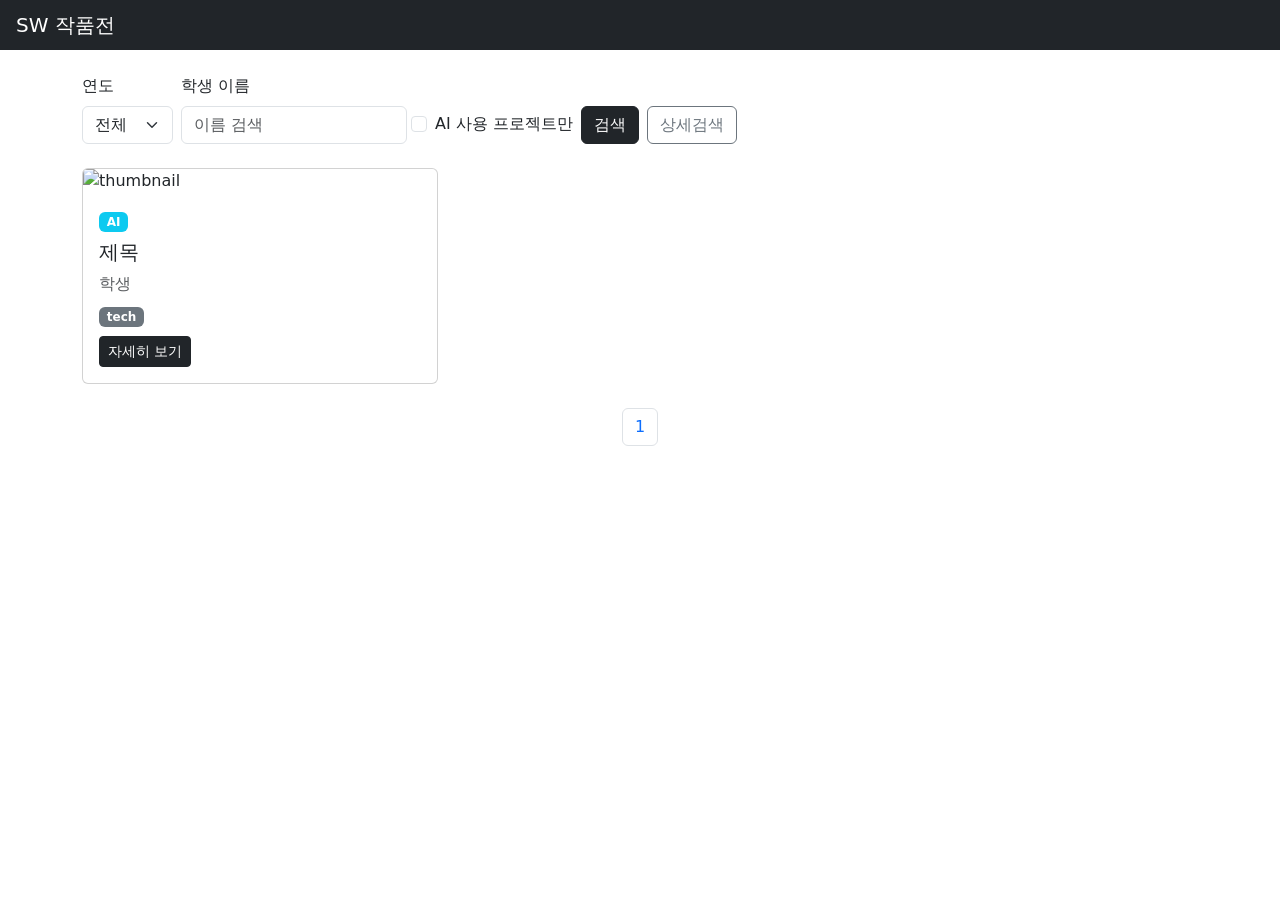
==== src/main/resources/templates/index.html @ dbc44f6c "Initial commit" ====
<!DOCTYPE html>
<html xmlns:th="http://www.thymeleaf.org">
<head>
    <meta charset="UTF-8">
    <title>SW 작품전</title>
    <link href="https://cdn.jsdelivr.net/npm/bootstrap@5.3.3/dist/css/bootstrap.min.css" rel="stylesheet">
    <script src="https://cdn.jsdelivr.net/npm/bootstrap@5.3.3/dist/js/bootstrap.bundle.min.js"></script>
</head>
<body>

<nav class="navbar navbar-dark bg-dark px-3 mb-4">
    <span class="navbar-brand mb-0 h1">SW 작품전</span>
</nav>

<div class="container">

    <form method="get" class="mb-4">
        <div class="row g-2 align-items-end mb-2">
            <div class="col-auto">
                <label class="form-label">연도</label>
                <select name="year" class="form-select">
                    <option value="">전체</option>
                    <option value="2026" th:selected="${selectedYear} == 2026">2026</option>
                    <option value="2025" th:selected="${selectedYear} == 2025">2025</option>
                </select>
            </div>
            <div class="col-auto">
                <label class="form-label">학생 이름</label>
                <input type="text" name="studentName" class="form-control" th:value="${selectedStudentName}" placeholder="이름 검색">
            </div>
            <div class="col-auto form-check mb-2">
                <input type="checkbox" name="usesAi" value="true" class="form-check-input" th:checked="${selectedUsesAi}">
                <label class="form-check-label">AI 사용 프로젝트만</label>
            </div>
            <div class="col-auto">
                <button type="submit" class="btn btn-dark">검색</button>
            </div>
            <div class="col-auto">
                <button type="button" class="btn btn-outline-secondary" data-bs-toggle="collapse" data-bs-target="#advancedSearch">
                    상세검색
                </button>
            </div>
        </div>

        <div class="collapse" id="advancedSearch">
            <div class="card card-body">
                <div class="row mb-2" th:each="entry : ${technologiesByCategory}">
                    <div class="col-2 fw-bold" th:text="${entry.key}">카테고리</div>
                    <div class="col-10">
                        <div class="form-check form-check-inline" th:each="opt : ${entry.value}">
                            <input class="form-check-input" type="checkbox" name="technologyIds"
                                   th:value="${opt.id}" th:id="'tech-' + ${opt.id}"
                                   th:checked="${selectedTechnologyIds != null and #lists.contains(selectedTechnologyIds, opt.id)}">
                            <label class="form-check-label" th:for="'tech-' + ${opt.id}" th:text="${opt.name}"></label>
                        </div>
                    </div>
                </div>
            </div>
        </div>
    </form>

    <div class="row g-4">
        <div class="col-md-4" th:each="project : ${projectPage.content}">
            <div class="card h-100">
                <img th:src="${project.thumbnailUrl}" class="card-img-top" alt="thumbnail">
                <div class="card-body">
                    <span th:if="${project.usesAi}" class="badge bg-info mb-2">AI</span>
                    <h5 class="card-title" th:text="${project.title}">제목</h5>
                    <p class="text-muted mb-2" th:text="${#strings.listJoin(project.studentNames, ', ')}">학생</p>
                    <div class="mb-2">
                        <span th:each="tech : ${project.technologyNames}" class="badge bg-secondary me-1" th:text="${tech}">tech</span>
                    </div>
                    <a th:href="@{'/project/' + ${project.id}}" class="btn btn-dark btn-sm">자세히 보기</a>
                </div>
            </div>
        </div>
    </div>

    <nav th:if="${projectPage.totalPages > 1}" class="mt-4">
        <ul class="pagination justify-content-center">
            <li class="page-item" th:each="i : ${#numbers.sequence(0, projectPage.totalPages - 1)}"
                th:classappend="${i == projectPage.number} ? 'active'">
                <a class="page-link"
                   th:href="@{/(page=${i}, year=${selectedYear}, studentName=${selectedStudentName}, usesAi=${selectedUsesAi}, technologyIds=${selectedTechnologyIds})}"
                   th:text="${i + 1}">1</a>
            </li>
        </ul>
    </nav>
</div>

</body>
</html>
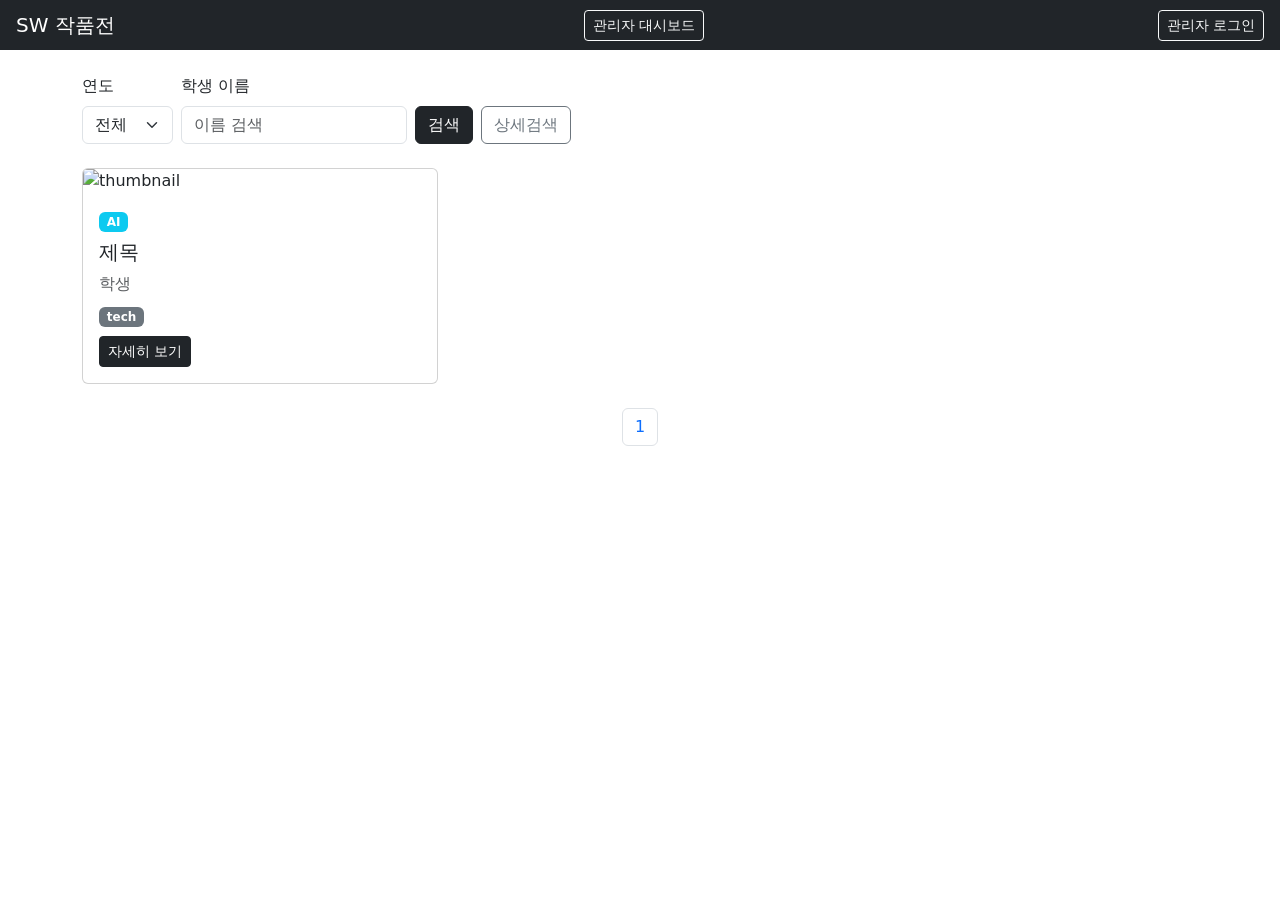
==== commit cfa63b8a: "finished backend" ====
--- a/src/main/resources/templates/index.html
+++ b/src/main/resources/templates/index.html
@@ -1,5 +1,7 @@
 <!DOCTYPE html>
-<html xmlns:th="http://www.thymeleaf.org">
+<html xmlns:th="http://www.thymeleaf.org"
+      xmlns:sec="http://www.thymeleaf.org/extras/spring-security"
+      lang="ko">
 <head>
     <meta charset="UTF-8">
     <title>SW 작품전</title>
@@ -8,9 +10,12 @@
 </head>
 <body>
 
-<nav class="navbar navbar-dark bg-dark px-3 mb-4">
+<nav class="navbar navbar-dark bg-dark px-3 mb-4 d-flex justify-content-between">
     <span class="navbar-brand mb-0 h1">SW 작품전</span>
+    <a sec:authorize="isAuthenticated()" th:href="@{/admin/dashboard}" class="btn btn-outline-light btn-sm">관리자 대시보드</a>
+    <a sec:authorize="isAnonymous()" th:href="@{/admin/login}" class="btn btn-outline-light btn-sm">관리자 로그인</a>
 </nav>
+
 
 <div class="container">
 
@@ -28,10 +33,10 @@
                 <label class="form-label">학생 이름</label>
                 <input type="text" name="studentName" class="form-control" th:value="${selectedStudentName}" placeholder="이름 검색">
             </div>
-            <div class="col-auto form-check mb-2">
-                <input type="checkbox" name="usesAi" value="true" class="form-check-input" th:checked="${selectedUsesAi}">
-                <label class="form-check-label">AI 사용 프로젝트만</label>
-            </div>
+<!--            <div class="col-auto form-check mb-2">-->
+<!--                <input type="checkbox" name="usesAi" value="true" class="form-check-input" th:checked="${selectedUsesAi}">-->
+<!--                <label class="form-check-label">AI 사용 프로젝트만</label>-->
+<!--            </div>-->
             <div class="col-auto">
                 <button type="submit" class="btn btn-dark">검색</button>
             </div>
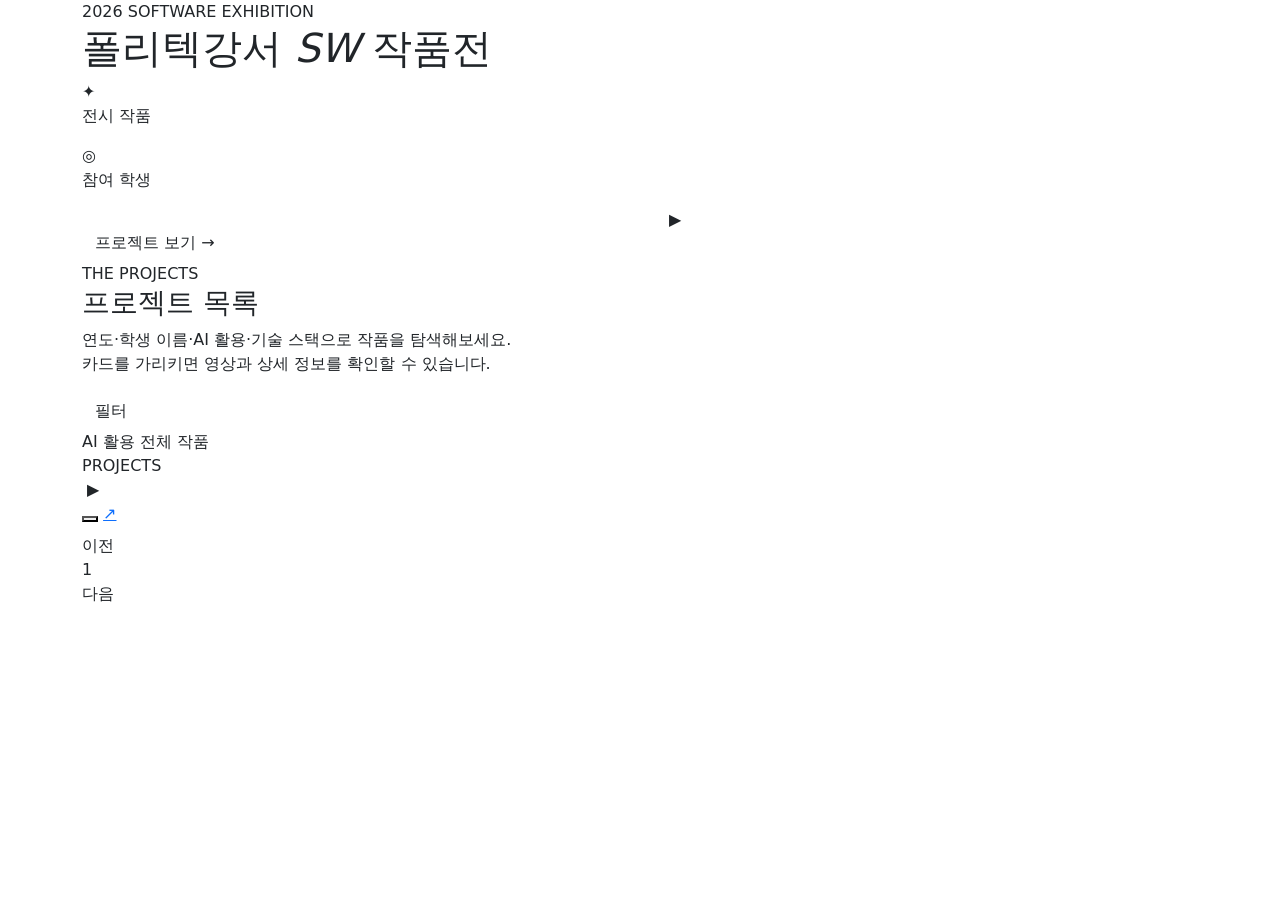
==== commit a17a1ecb: "test" ====
--- a/src/main/resources/templates/index.html
+++ b/src/main/resources/templates/index.html
@@ -1,97 +1,283 @@
-<!DOCTYPE html>
-<html xmlns:th="http://www.thymeleaf.org"
+<!doctype html>
+<html lang="ko"
+      xmlns:th="http://www.thymeleaf.org"
       xmlns:sec="http://www.thymeleaf.org/extras/spring-security"
-      lang="ko">
-<head>
+      data-render-mode="static"
+      th:attr="data-render-mode='server'">
+  <head>
     <meta charset="UTF-8">
-    <title>SW 작품전</title>
+    <meta name="viewport" content="width=device-width, initial-scale=1.0">
+    <title>SW 작품전 2026 — 폴리텍강서</title>
+    <meta name="description" content="학생들의 아이디어가 실제 서비스가 되는 순간. 2026 SW 작품전의 웹·AI 프로젝트를 만나보세요.">
+    <meta property="og:title" content="SW 작품전 2026 — 폴리텍강서">
+    <meta property="og:description" content="아이디어에서 임팩트까지, 새로운 가능성을 만나보세요.">
+    <meta property="og:image" content="/images/og.png">
+    <meta name="twitter:card" content="summary_large_image">
     <link href="https://cdn.jsdelivr.net/npm/bootstrap@5.3.3/dist/css/bootstrap.min.css" rel="stylesheet">
-    <script src="https://cdn.jsdelivr.net/npm/bootstrap@5.3.3/dist/js/bootstrap.bundle.min.js"></script>
-</head>
-<body>
-
-<nav class="navbar navbar-dark bg-dark px-3 mb-4 d-flex justify-content-between">
-    <span class="navbar-brand mb-0 h1">SW 작품전</span>
-    <a sec:authorize="isAuthenticated()" th:href="@{/admin/dashboard}" class="btn btn-outline-light btn-sm">관리자 대시보드</a>
-    <a sec:authorize="isAnonymous()" th:href="@{/admin/login}" class="btn btn-outline-light btn-sm">관리자 로그인</a>
-</nav>
-
-
-<div class="container">
-
-    <form method="get" class="mb-4">
-        <div class="row g-2 align-items-end mb-2">
-            <div class="col-auto">
-                <label class="form-label">연도</label>
-                <select name="year" class="form-select">
-                    <option value="">전체</option>
-                    <option value="2026" th:selected="${selectedYear} == 2026">2026</option>
-                    <option value="2025" th:selected="${selectedYear} == 2025">2025</option>
-                </select>
-            </div>
-            <div class="col-auto">
-                <label class="form-label">학생 이름</label>
-                <input type="text" name="studentName" class="form-control" th:value="${selectedStudentName}" placeholder="이름 검색">
-            </div>
-<!--            <div class="col-auto form-check mb-2">-->
-<!--                <input type="checkbox" name="usesAi" value="true" class="form-check-input" th:checked="${selectedUsesAi}">-->
-<!--                <label class="form-check-label">AI 사용 프로젝트만</label>-->
-<!--            </div>-->
-            <div class="col-auto">
-                <button type="submit" class="btn btn-dark">검색</button>
-            </div>
-            <div class="col-auto">
-                <button type="button" class="btn btn-outline-secondary" data-bs-toggle="collapse" data-bs-target="#advancedSearch">
-                    상세검색
-                </button>
-            </div>
-        </div>
-
-        <div class="collapse" id="advancedSearch">
-            <div class="card card-body">
-                <div class="row mb-2" th:each="entry : ${technologiesByCategory}">
-                    <div class="col-2 fw-bold" th:text="${entry.key}">카테고리</div>
-                    <div class="col-10">
-                        <div class="form-check form-check-inline" th:each="opt : ${entry.value}">
-                            <input class="form-check-input" type="checkbox" name="technologyIds"
-                                   th:value="${opt.id}" th:id="'tech-' + ${opt.id}"
-                                   th:checked="${selectedTechnologyIds != null and #lists.contains(selectedTechnologyIds, opt.id)}">
-                            <label class="form-check-label" th:for="'tech-' + ${opt.id}" th:text="${opt.name}"></label>
-                        </div>
-                    </div>
-                </div>
-            </div>
-        </div>
-    </form>
-
-    <div class="row g-4">
-        <div class="col-md-4" th:each="project : ${projectPage.content}">
-            <div class="card h-100">
-                <img th:src="${project.thumbnailUrl}" class="card-img-top" alt="thumbnail">
-                <div class="card-body">
-                    <span th:if="${project.usesAi}" class="badge bg-info mb-2">AI</span>
-                    <h5 class="card-title" th:text="${project.title}">제목</h5>
-                    <p class="text-muted mb-2" th:text="${#strings.listJoin(project.studentNames, ', ')}">학생</p>
-                    <div class="mb-2">
-                        <span th:each="tech : ${project.technologyNames}" class="badge bg-secondary me-1" th:text="${tech}">tech</span>
-                    </div>
-                    <a th:href="@{'/project/' + ${project.id}}" class="btn btn-dark btn-sm">자세히 보기</a>
-                </div>
-            </div>
-        </div>
-    </div>
-
-    <nav th:if="${projectPage.totalPages > 1}" class="mt-4">
-        <ul class="pagination justify-content-center">
-            <li class="page-item" th:each="i : ${#numbers.sequence(0, projectPage.totalPages - 1)}"
-                th:classappend="${i == projectPage.number} ? 'active'">
-                <a class="page-link"
-                   th:href="@{/(page=${i}, year=${selectedYear}, studentName=${selectedStudentName}, usesAi=${selectedUsesAi}, technologyIds=${selectedTechnologyIds})}"
-                   th:text="${i + 1}">1</a>
-            </li>
-        </ul>
-    </nav>
-</div>
-
-</body>
-</html>+    <link rel="stylesheet" href="/css/common.css">
+    <link rel="stylesheet" href="/css/list.css">
+    <script src="https://cdn.jsdelivr.net/npm/bootstrap@5.3.3/dist/js/bootstrap.bundle.min.js" defer></script>
+    <script src="/js/common.js" defer></script>
+    <script src="/js/list.js" defer></script>
+  </head>
+  <body data-page="list" id="top">
+    <div data-site-header
+         data-admin-authenticated="false"
+         th:attr="data-admin-authenticated=${#authorization.expression('isAuthenticated()')}"></div>
+
+    <main>
+      <section class="exhibition-overview" aria-labelledby="exhibitionOverviewTitle">
+        <div class="container exhibition-overview-inner">
+          <div class="overview-title">
+            <span class="section-kicker">2026 SOFTWARE EXHIBITION</span>
+            <h1 id="exhibitionOverviewTitle">폴리텍강서 <em>SW</em> 작품전</h1>
+          </div>
+          <div class="overview-stats" aria-label="작품전 현황">
+            <article>
+              <span class="stat-icon" aria-hidden="true">✦</span>
+              <strong data-exhibition-project-count th:text="${#numbers.formatInteger(#lists.size(registeredProjects), 2)}"></strong>
+              <p>전시 작품</p>
+            </article>
+            <article>
+              <span class="stat-icon" aria-hidden="true">◎</span>
+              <strong data-exhibition-participant-count th:text="${#numbers.formatInteger(#lists.size(registeredStudents), 2)}"></strong>
+              <p>참여 학생</p>
+            </article>
+          </div>
+        </div>
+      </section>
+
+      <section class="hero" id="home" aria-label="작품전 주요 소식">
+        <div class="hero-glow hero-glow-one"></div>
+        <div class="hero-glow hero-glow-two"></div>
+
+        <div id="exhibitionCarousel" class="carousel slide">
+          <div class="carousel-indicators" aria-label="프로젝트 슬라이드 선택">
+            <button type="button"
+                    class="active"
+                    data-bs-target="#exhibitionCarousel"
+                    data-bs-slide-to="0"
+                    aria-current="true"
+                    aria-label="첫 번째 프로젝트"
+                    th:each="project, status : ${registeredProjects}"
+                    th:class="${status.first} ? 'active' : ''"
+                    th:attr="data-bs-slide-to=${status.index},aria-current=${status.first} ? 'true' : null,aria-label=${project.title + ' 프로젝트'}"></button>
+          </div>
+
+          <div class="carousel-inner" aria-live="polite">
+            <article class="carousel-item active"
+                     data-project-slide
+                     th:each="project, status : ${registeredProjects}"
+                     th:class="${status.first} ? 'carousel-item active' : 'carousel-item'">
+              <div class="container">
+                <div class="row g-5 hero-grid">
+                  <div class="hero-copy col-12 col-md-6">
+                    <span class="eyebrow"><i></i><span th:text="${project.usesAi} ? 'PROJECT · AI' : 'PROJECT · WEB'"></span></span>
+                    <p class="slide-number" th:text="${'PROJECT ' + project.id + ' · ' + project.year}"></p>
+                    <h2 th:text="${project.title}"></h2>
+                    <p th:text="${#strings.listJoin(project.studentNames, ', ') + ' 학생 작품'}"></p>
+                    <p class="featured-team" th:text="${#strings.listJoin(project.technologyNames, ' · ')}"></p>
+                    <div class="hero-buttons">
+                      <a class="btn button button-primary" th:href="@{'/project/' + ${project.id}}">프로젝트 보기 <span aria-hidden="true">→</span></a>
+                      <!-- <a class="btn button button-secondary" href="#portfolio">전체 작품</a> -->
+                    </div>
+                  </div>
+                  <div class="featured-slide-art col-12 col-md-6">
+                    <div class="floating-chip chip-one" th:text="${project.usesAi} ? 'AI · 웹' : '웹'"></div>
+                    <div class="floating-chip chip-two" th:text="${project.year}"></div>
+                    <div class="artwork video-thumbnail-artwork">
+                      <img th:src="${project.thumbnailUrl}"
+                           th:alt="${project.title + ' 소개 영상 썸네일'}">
+                      <span class="thumbnail-play" aria-hidden="true">▶</span>
+                    </div>
+                  </div>
+                </div>
+              </div>
+            </article>
+          </div>
+
+          <button class="carousel-control carousel-control-prev" type="button" data-carousel-control data-bs-target="#exhibitionCarousel" data-bs-slide="prev" aria-label="이전 프로젝트">
+            <span class="carousel-arrow" aria-hidden="true">←</span>
+          </button>
+          <button class="carousel-control carousel-control-next" type="button" data-carousel-control data-bs-target="#exhibitionCarousel" data-bs-slide="next" aria-label="다음 프로젝트">
+            <span class="carousel-arrow" aria-hidden="true">→</span>
+          </button>
+        </div>
+      </section>
+
+      <section class="portfolio-section" id="portfolio">
+        <div class="container">
+          <div class="section-heading reveal">
+            <span class="section-kicker">THE PROJECTS</span>
+            <div>
+              <h3>프로젝트 목록</h3>
+              <p>연도·학생 이름·AI 활용·기술 스택으로 작품을 탐색해보세요.<br>카드를 가리키면 영상과 상세 정보를 확인할 수 있습니다.</p>
+            </div>
+          </div>
+
+          <div class="filter-panel reveal">
+            <div class="filter-controls">
+              <button class="btn filter-trigger" type="button" data-bs-toggle="modal" data-bs-target="#projectFilterModal">
+                <span class="filter-search-icon" aria-hidden="true"></span>
+                <span>필터</span>
+              </button>
+              <div class="filter-divider" aria-hidden="true"></div>
+              <div class="active-filter-pills" data-active-filters aria-label="현재 적용된 필터" aria-live="polite">
+                <span class="active-filter-pill" data-server-only th:if="${selectedYear != null}" th:text="${selectedYear}"></span>
+                <span class="active-filter-pill" data-server-only th:if="${selectedStudentName != null and !selectedStudentName.isBlank()}" th:text="${'학생: ' + selectedStudentName}"></span>
+                <span class="active-filter-pill" data-server-only th:if="${selectedUsesAi != null and selectedUsesAi}">AI 활용</span>
+                <th:block th:each="entry : ${technologiesByCategory}" data-server-only>
+                  <span class="active-filter-pill"
+                        th:each="technology : ${entry.value}"
+                        th:if="${selectedTechnologyIds != null and #lists.contains(selectedTechnologyIds, technology.id)}"
+                        th:text="${technology.name}"></span>
+                </th:block>
+                <span class="active-filter-pill"
+                      data-server-only
+                      th:if="${selectedYear == null and (selectedStudentName == null or selectedStudentName.isBlank()) and (selectedUsesAi == null or !selectedUsesAi) and (selectedTechnologyIds == null or selectedTechnologyIds.isEmpty())}">전체 작품</span>
+              </div>
+            </div>
+            <span class="result-count"><strong data-result-count th:text="${projectPage.totalElements}"></strong> PROJECTS</span>
+          </div>
+
+          <div class="row g-4 projects-grid" data-project-grid aria-live="polite">
+            <div class="col-12 col-md-6 col-lg-4 project-column"
+                 data-project-column
+                 th:each="project : ${projectPage.content}"
+                 th:attr="data-project-year=${project.year},data-project-ai=${project.usesAi},data-project-students=${#strings.listJoin(project.studentNames, '|')},data-project-technologies=${#strings.listJoin(project.technologyNames, '|')}">
+              <article class="project-card reveal h-100">
+                <div class="image-wrapper">
+                  <div class="artwork video-thumbnail-artwork">
+                    <img th:src="${project.thumbnailUrl}"
+                         th:alt="${project.title + ' 소개 영상 썸네일'}"
+                         loading="lazy">
+                    <span class="thumbnail-play" aria-hidden="true">▶</span>
+                  </div>
+                  <span class="category-badge" th:text="${project.usesAi} ? 'AI · 웹' : '웹'"></span>
+                  <div class="hover-overlay">
+                    <button class="action-btn"
+                            type="button"
+                            data-video-preview
+                            th:attr="data-video-url=${project.youtubeUrl},data-video-title=${project.title},data-video-team=${#strings.listJoin(project.studentNames, ', ')},data-detail-href=@{'/project/' + ${project.id}}"
+                            th:aria-label="${project.title + ' 소개 영상 보기'}"
+                            aria-label="프로젝트 소개 영상 보기">
+                      <span class="action-icon action-icon-search" aria-hidden="true"></span>
+                    </button>
+                    <a class="action-btn" th:href="@{'/project/' + ${project.id}}" th:aria-label="${project.title + ' 상세 페이지로 이동'}" aria-label="프로젝트 상세 페이지로 이동">
+                      <span class="action-icon" aria-hidden="true">↗</span>
+                    </a>
+                  </div>
+                </div>
+                <div class="project-info">
+                  <h3><a th:href="@{'/project/' + ${project.id}}" th:text="${project.title}"></a></h3>
+                  <span class="project-team" th:text="${#strings.listJoin(project.studentNames, ', ')}"></span>
+                  <!-- <p>참여 학생과 주요 기술을 바탕으로 완성된 SW 작품입니다.</p> -->
+                  <div class="project-meta">
+                    <div class="tech-tags" aria-label="주요 기술">
+                      <span th:each="technology, status : ${project.technologyNames}" th:if="${status.index < 3}" th:text="${technology}"></span>
+                    </div>
+                    <span class="project-year" th:text="${project.year}"></span>
+                  </div>
+                </div>
+              </article>
+            </div>
+
+          </div>
+
+          <div class="empty-state" data-empty-state th:hidden="${!projectPage.empty}" hidden role="status">
+            <strong>조건에 맞는 작품이 없습니다.</strong>
+            <p>다른 연도, 학생 이름 또는 기술을 선택해 주세요.</p>
+          </div>
+
+          <nav class="project-pagination"
+               aria-label="프로젝트 페이지"
+               data-server-only
+               th:if="${projectPage.totalPages > 1}">
+            <a class="page-link"
+               th:if="${projectPage.hasPrevious()}"
+               th:href="@{/(page=${projectPage.number - 1},year=${selectedYear},studentName=${selectedStudentName},usesAi=${selectedUsesAi},technologyIds=${selectedTechnologyIds})}">이전</a>
+            <a class="page-link"
+               th:each="pageIndex : ${#numbers.sequence(0, projectPage.totalPages - 1)}"
+               th:classappend="${pageIndex == projectPage.number} ? 'active' : ''"
+               th:href="@{/(page=${pageIndex},year=${selectedYear},studentName=${selectedStudentName},usesAi=${selectedUsesAi},technologyIds=${selectedTechnologyIds})}"
+               th:text="${pageIndex + 1}">1</a>
+            <a class="page-link"
+               th:if="${projectPage.hasNext()}"
+               th:href="@{/(page=${projectPage.number + 1},year=${selectedYear},studentName=${selectedStudentName},usesAi=${selectedUsesAi},technologyIds=${selectedTechnologyIds})}">다음</a>
+          </nav>
+        </div>
+      </section>
+
+      <div class="modal fade project-filter-modal" id="projectFilterModal" tabindex="-1" aria-labelledby="projectFilterModalTitle" aria-hidden="true">
+        <div class="modal-dialog modal-dialog-centered modal-dialog-scrollable">
+          <form class="modal-content" id="projectFilterForm" action="/" method="get" th:action="@{/}">
+            <div class="modal-header">
+              <div>
+                <span class="section-kicker">PROJECT FILTER</span>
+                <h2 class="modal-title" id="projectFilterModalTitle">작품 필터</h2>
+              </div>
+              <button type="button" class="btn-close" data-bs-dismiss="modal" aria-label="필터 닫기"></button>
+            </div>
+            <div class="modal-body">
+              <div class="filter-fieldset">
+                <label for="projectYearFilter">연도</label>
+                <input id="projectYearFilter"
+                       class="form-control filter-number-input"
+                       name="year"
+                       type="number"
+                       min="2000"
+                       max="2100"
+                       placeholder="전체 연도"
+                       th:value="${selectedYear}">
+              </div>
+              <div class="filter-fieldset">
+                <label for="studentNameFilter">학생 이름</label>
+                <div class="developer-search">
+                  <span class="filter-search-icon" aria-hidden="true"></span>
+                  <input id="studentNameFilter"
+                         type="search"
+                         class="form-control"
+                         name="studentName"
+                         placeholder="등록된 학생 이름을 입력하세요"
+                         autocomplete="off"
+                         th:value="${selectedStudentName}">
+                </div>
+              </div>
+              <fieldset class="filter-fieldset">
+                <legend>AI 활용 여부</legend>
+                <label class="technology-filter-tag">
+                  <input type="checkbox" name="usesAi" value="true" th:checked="${selectedUsesAi}">
+                  <span>AI 사용 프로젝트만</span>
+                </label>
+              </fieldset>
+              <fieldset class="filter-fieldset">
+                <legend>상세검색 · 기술</legend>
+                <p class="filter-help">선택한 기술 중 하나 이상을 사용하는 프로젝트가 검색됩니다.</p>
+                <div class="technology-filter-groups">
+                  <div class="technology-filter-group" data-server-only th:each="entry : ${technologiesByCategory}">
+                    <strong data-category-label th:attr="data-category=${entry.key}" th:text="${entry.key}">FRAMEWORK</strong>
+                    <div class="technology-filter-options">
+                      <label class="technology-filter-tag" th:each="technology : ${entry.value}">
+                        <input type="checkbox"
+                               name="technologyIds"
+                               th:value="${technology.id}"
+                               th:checked="${selectedTechnologyIds != null and #lists.contains(selectedTechnologyIds, technology.id)}">
+                        <span th:text="${technology.name}"></span>
+                      </label>
+                    </div>
+                  </div>
+                </div>
+              </fieldset>
+            </div>
+            <div class="modal-footer">
+              <a class="btn filter-reset" href="/#portfolio">선택 해제</a>
+              <button type="submit" class="btn button button-primary filter-apply">완료</button>
+            </div>
+          </form>
+        </div>
+      </div>
+    </main>
+
+    <div data-site-footer></div>
+  </body>
+</html>
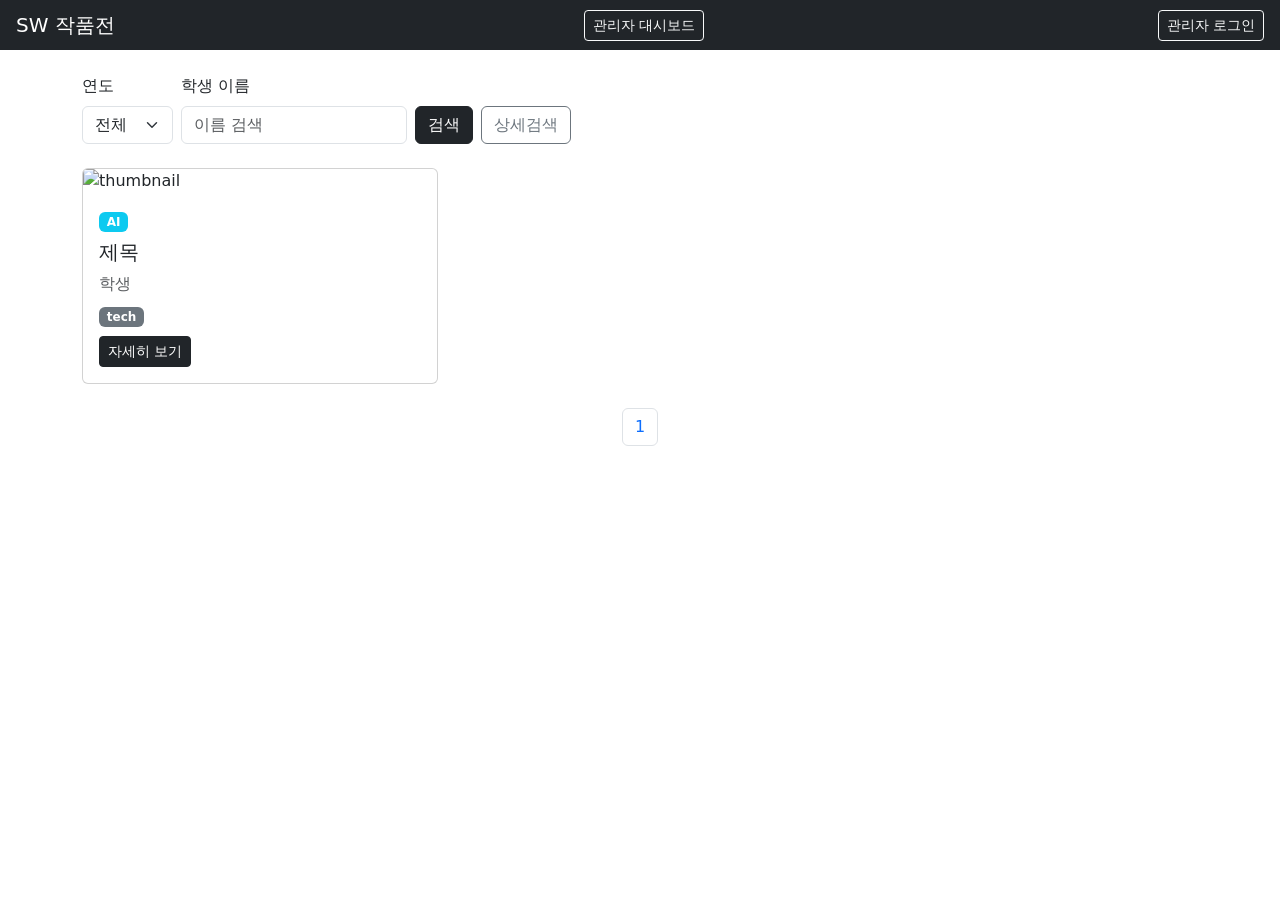
==== commit 0a59d093: "Revert "test" This reverts commit a17a1ecb279b0cc64adaa19338a4b5334cd03689." ====
--- a/src/main/resources/templates/index.html
+++ b/src/main/resources/templates/index.html
@@ -1,283 +1,97 @@
-<!doctype html>
-<html lang="ko"
-      xmlns:th="http://www.thymeleaf.org"
+<!DOCTYPE html>
+<html xmlns:th="http://www.thymeleaf.org"
       xmlns:sec="http://www.thymeleaf.org/extras/spring-security"
-      data-render-mode="static"
-      th:attr="data-render-mode='server'">
-  <head>
+      lang="ko">
+<head>
     <meta charset="UTF-8">
-    <meta name="viewport" content="width=device-width, initial-scale=1.0">
-    <title>SW 작품전 2026 — 폴리텍강서</title>
-    <meta name="description" content="학생들의 아이디어가 실제 서비스가 되는 순간. 2026 SW 작품전의 웹·AI 프로젝트를 만나보세요.">
-    <meta property="og:title" content="SW 작품전 2026 — 폴리텍강서">
-    <meta property="og:description" content="아이디어에서 임팩트까지, 새로운 가능성을 만나보세요.">
-    <meta property="og:image" content="/images/og.png">
-    <meta name="twitter:card" content="summary_large_image">
+    <title>SW 작품전</title>
     <link href="https://cdn.jsdelivr.net/npm/bootstrap@5.3.3/dist/css/bootstrap.min.css" rel="stylesheet">
-    <link rel="stylesheet" href="/css/common.css">
-    <link rel="stylesheet" href="/css/list.css">
-    <script src="https://cdn.jsdelivr.net/npm/bootstrap@5.3.3/dist/js/bootstrap.bundle.min.js" defer></script>
-    <script src="/js/common.js" defer></script>
-    <script src="/js/list.js" defer></script>
-  </head>
-  <body data-page="list" id="top">
-    <div data-site-header
-         data-admin-authenticated="false"
-         th:attr="data-admin-authenticated=${#authorization.expression('isAuthenticated()')}"></div>
+    <script src="https://cdn.jsdelivr.net/npm/bootstrap@5.3.3/dist/js/bootstrap.bundle.min.js"></script>
+</head>
+<body>
 
-    <main>
-      <section class="exhibition-overview" aria-labelledby="exhibitionOverviewTitle">
-        <div class="container exhibition-overview-inner">
-          <div class="overview-title">
-            <span class="section-kicker">2026 SOFTWARE EXHIBITION</span>
-            <h1 id="exhibitionOverviewTitle">폴리텍강서 <em>SW</em> 작품전</h1>
-          </div>
-          <div class="overview-stats" aria-label="작품전 현황">
-            <article>
-              <span class="stat-icon" aria-hidden="true">✦</span>
-              <strong data-exhibition-project-count th:text="${#numbers.formatInteger(#lists.size(registeredProjects), 2)}"></strong>
-              <p>전시 작품</p>
-            </article>
-            <article>
-              <span class="stat-icon" aria-hidden="true">◎</span>
-              <strong data-exhibition-participant-count th:text="${#numbers.formatInteger(#lists.size(registeredStudents), 2)}"></strong>
-              <p>참여 학생</p>
-            </article>
-          </div>
+<nav class="navbar navbar-dark bg-dark px-3 mb-4 d-flex justify-content-between">
+    <span class="navbar-brand mb-0 h1">SW 작품전</span>
+    <a sec:authorize="isAuthenticated()" th:href="@{/admin/dashboard}" class="btn btn-outline-light btn-sm">관리자 대시보드</a>
+    <a sec:authorize="isAnonymous()" th:href="@{/admin/login}" class="btn btn-outline-light btn-sm">관리자 로그인</a>
+</nav>
+
+
+<div class="container">
+
+    <form method="get" class="mb-4">
+        <div class="row g-2 align-items-end mb-2">
+            <div class="col-auto">
+                <label class="form-label">연도</label>
+                <select name="year" class="form-select">
+                    <option value="">전체</option>
+                    <option value="2026" th:selected="${selectedYear} == 2026">2026</option>
+                    <option value="2025" th:selected="${selectedYear} == 2025">2025</option>
+                </select>
+            </div>
+            <div class="col-auto">
+                <label class="form-label">학생 이름</label>
+                <input type="text" name="studentName" class="form-control" th:value="${selectedStudentName}" placeholder="이름 검색">
+            </div>
+<!--            <div class="col-auto form-check mb-2">-->
+<!--                <input type="checkbox" name="usesAi" value="true" class="form-check-input" th:checked="${selectedUsesAi}">-->
+<!--                <label class="form-check-label">AI 사용 프로젝트만</label>-->
+<!--            </div>-->
+            <div class="col-auto">
+                <button type="submit" class="btn btn-dark">검색</button>
+            </div>
+            <div class="col-auto">
+                <button type="button" class="btn btn-outline-secondary" data-bs-toggle="collapse" data-bs-target="#advancedSearch">
+                    상세검색
+                </button>
+            </div>
         </div>
-      </section>
 
-      <section class="hero" id="home" aria-label="작품전 주요 소식">
-        <div class="hero-glow hero-glow-one"></div>
-        <div class="hero-glow hero-glow-two"></div>
+        <div class="collapse" id="advancedSearch">
+            <div class="card card-body">
+                <div class="row mb-2" th:each="entry : ${technologiesByCategory}">
+                    <div class="col-2 fw-bold" th:text="${entry.key}">카테고리</div>
+                    <div class="col-10">
+                        <div class="form-check form-check-inline" th:each="opt : ${entry.value}">
+                            <input class="form-check-input" type="checkbox" name="technologyIds"
+                                   th:value="${opt.id}" th:id="'tech-' + ${opt.id}"
+                                   th:checked="${selectedTechnologyIds != null and #lists.contains(selectedTechnologyIds, opt.id)}">
+                            <label class="form-check-label" th:for="'tech-' + ${opt.id}" th:text="${opt.name}"></label>
+                        </div>
+                    </div>
+                </div>
+            </div>
+        </div>
+    </form>
 
-        <div id="exhibitionCarousel" class="carousel slide">
-          <div class="carousel-indicators" aria-label="프로젝트 슬라이드 선택">
-            <button type="button"
-                    class="active"
-                    data-bs-target="#exhibitionCarousel"
-                    data-bs-slide-to="0"
-                    aria-current="true"
-                    aria-label="첫 번째 프로젝트"
-                    th:each="project, status : ${registeredProjects}"
-                    th:class="${status.first} ? 'active' : ''"
-                    th:attr="data-bs-slide-to=${status.index},aria-current=${status.first} ? 'true' : null,aria-label=${project.title + ' 프로젝트'}"></button>
-          </div>
+    <div class="row g-4">
+        <div class="col-md-4" th:each="project : ${projectPage.content}">
+            <div class="card h-100">
+                <img th:src="${project.thumbnailUrl}" class="card-img-top" alt="thumbnail">
+                <div class="card-body">
+                    <span th:if="${project.usesAi}" class="badge bg-info mb-2">AI</span>
+                    <h5 class="card-title" th:text="${project.title}">제목</h5>
+                    <p class="text-muted mb-2" th:text="${#strings.listJoin(project.studentNames, ', ')}">학생</p>
+                    <div class="mb-2">
+                        <span th:each="tech : ${project.technologyNames}" class="badge bg-secondary me-1" th:text="${tech}">tech</span>
+                    </div>
+                    <a th:href="@{'/project/' + ${project.id}}" class="btn btn-dark btn-sm">자세히 보기</a>
+                </div>
+            </div>
+        </div>
+    </div>
 
-          <div class="carousel-inner" aria-live="polite">
-            <article class="carousel-item active"
-                     data-project-slide
-                     th:each="project, status : ${registeredProjects}"
-                     th:class="${status.first} ? 'carousel-item active' : 'carousel-item'">
-              <div class="container">
-                <div class="row g-5 hero-grid">
-                  <div class="hero-copy col-12 col-md-6">
-                    <span class="eyebrow"><i></i><span th:text="${project.usesAi} ? 'PROJECT · AI' : 'PROJECT · WEB'"></span></span>
-                    <p class="slide-number" th:text="${'PROJECT ' + project.id + ' · ' + project.year}"></p>
-                    <h2 th:text="${project.title}"></h2>
-                    <p th:text="${#strings.listJoin(project.studentNames, ', ') + ' 학생 작품'}"></p>
-                    <p class="featured-team" th:text="${#strings.listJoin(project.technologyNames, ' · ')}"></p>
-                    <div class="hero-buttons">
-                      <a class="btn button button-primary" th:href="@{'/project/' + ${project.id}}">프로젝트 보기 <span aria-hidden="true">→</span></a>
-                      <!-- <a class="btn button button-secondary" href="#portfolio">전체 작품</a> -->
-                    </div>
-                  </div>
-                  <div class="featured-slide-art col-12 col-md-6">
-                    <div class="floating-chip chip-one" th:text="${project.usesAi} ? 'AI · 웹' : '웹'"></div>
-                    <div class="floating-chip chip-two" th:text="${project.year}"></div>
-                    <div class="artwork video-thumbnail-artwork">
-                      <img th:src="${project.thumbnailUrl}"
-                           th:alt="${project.title + ' 소개 영상 썸네일'}">
-                      <span class="thumbnail-play" aria-hidden="true">▶</span>
-                    </div>
-                  </div>
-                </div>
-              </div>
-            </article>
-          </div>
+    <nav th:if="${projectPage.totalPages > 1}" class="mt-4">
+        <ul class="pagination justify-content-center">
+            <li class="page-item" th:each="i : ${#numbers.sequence(0, projectPage.totalPages - 1)}"
+                th:classappend="${i == projectPage.number} ? 'active'">
+                <a class="page-link"
+                   th:href="@{/(page=${i}, year=${selectedYear}, studentName=${selectedStudentName}, usesAi=${selectedUsesAi}, technologyIds=${selectedTechnologyIds})}"
+                   th:text="${i + 1}">1</a>
+            </li>
+        </ul>
+    </nav>
+</div>
 
-          <button class="carousel-control carousel-control-prev" type="button" data-carousel-control data-bs-target="#exhibitionCarousel" data-bs-slide="prev" aria-label="이전 프로젝트">
-            <span class="carousel-arrow" aria-hidden="true">←</span>
-          </button>
-          <button class="carousel-control carousel-control-next" type="button" data-carousel-control data-bs-target="#exhibitionCarousel" data-bs-slide="next" aria-label="다음 프로젝트">
-            <span class="carousel-arrow" aria-hidden="true">→</span>
-          </button>
-        </div>
-      </section>
-
-      <section class="portfolio-section" id="portfolio">
-        <div class="container">
-          <div class="section-heading reveal">
-            <span class="section-kicker">THE PROJECTS</span>
-            <div>
-              <h3>프로젝트 목록</h3>
-              <p>연도·학생 이름·AI 활용·기술 스택으로 작품을 탐색해보세요.<br>카드를 가리키면 영상과 상세 정보를 확인할 수 있습니다.</p>
-            </div>
-          </div>
-
-          <div class="filter-panel reveal">
-            <div class="filter-controls">
-              <button class="btn filter-trigger" type="button" data-bs-toggle="modal" data-bs-target="#projectFilterModal">
-                <span class="filter-search-icon" aria-hidden="true"></span>
-                <span>필터</span>
-              </button>
-              <div class="filter-divider" aria-hidden="true"></div>
-              <div class="active-filter-pills" data-active-filters aria-label="현재 적용된 필터" aria-live="polite">
-                <span class="active-filter-pill" data-server-only th:if="${selectedYear != null}" th:text="${selectedYear}"></span>
-                <span class="active-filter-pill" data-server-only th:if="${selectedStudentName != null and !selectedStudentName.isBlank()}" th:text="${'학생: ' + selectedStudentName}"></span>
-                <span class="active-filter-pill" data-server-only th:if="${selectedUsesAi != null and selectedUsesAi}">AI 활용</span>
-                <th:block th:each="entry : ${technologiesByCategory}" data-server-only>
-                  <span class="active-filter-pill"
-                        th:each="technology : ${entry.value}"
-                        th:if="${selectedTechnologyIds != null and #lists.contains(selectedTechnologyIds, technology.id)}"
-                        th:text="${technology.name}"></span>
-                </th:block>
-                <span class="active-filter-pill"
-                      data-server-only
-                      th:if="${selectedYear == null and (selectedStudentName == null or selectedStudentName.isBlank()) and (selectedUsesAi == null or !selectedUsesAi) and (selectedTechnologyIds == null or selectedTechnologyIds.isEmpty())}">전체 작품</span>
-              </div>
-            </div>
-            <span class="result-count"><strong data-result-count th:text="${projectPage.totalElements}"></strong> PROJECTS</span>
-          </div>
-
-          <div class="row g-4 projects-grid" data-project-grid aria-live="polite">
-            <div class="col-12 col-md-6 col-lg-4 project-column"
-                 data-project-column
-                 th:each="project : ${projectPage.content}"
-                 th:attr="data-project-year=${project.year},data-project-ai=${project.usesAi},data-project-students=${#strings.listJoin(project.studentNames, '|')},data-project-technologies=${#strings.listJoin(project.technologyNames, '|')}">
-              <article class="project-card reveal h-100">
-                <div class="image-wrapper">
-                  <div class="artwork video-thumbnail-artwork">
-                    <img th:src="${project.thumbnailUrl}"
-                         th:alt="${project.title + ' 소개 영상 썸네일'}"
-                         loading="lazy">
-                    <span class="thumbnail-play" aria-hidden="true">▶</span>
-                  </div>
-                  <span class="category-badge" th:text="${project.usesAi} ? 'AI · 웹' : '웹'"></span>
-                  <div class="hover-overlay">
-                    <button class="action-btn"
-                            type="button"
-                            data-video-preview
-                            th:attr="data-video-url=${project.youtubeUrl},data-video-title=${project.title},data-video-team=${#strings.listJoin(project.studentNames, ', ')},data-detail-href=@{'/project/' + ${project.id}}"
-                            th:aria-label="${project.title + ' 소개 영상 보기'}"
-                            aria-label="프로젝트 소개 영상 보기">
-                      <span class="action-icon action-icon-search" aria-hidden="true"></span>
-                    </button>
-                    <a class="action-btn" th:href="@{'/project/' + ${project.id}}" th:aria-label="${project.title + ' 상세 페이지로 이동'}" aria-label="프로젝트 상세 페이지로 이동">
-                      <span class="action-icon" aria-hidden="true">↗</span>
-                    </a>
-                  </div>
-                </div>
-                <div class="project-info">
-                  <h3><a th:href="@{'/project/' + ${project.id}}" th:text="${project.title}"></a></h3>
-                  <span class="project-team" th:text="${#strings.listJoin(project.studentNames, ', ')}"></span>
-                  <!-- <p>참여 학생과 주요 기술을 바탕으로 완성된 SW 작품입니다.</p> -->
-                  <div class="project-meta">
-                    <div class="tech-tags" aria-label="주요 기술">
-                      <span th:each="technology, status : ${project.technologyNames}" th:if="${status.index < 3}" th:text="${technology}"></span>
-                    </div>
-                    <span class="project-year" th:text="${project.year}"></span>
-                  </div>
-                </div>
-              </article>
-            </div>
-
-          </div>
-
-          <div class="empty-state" data-empty-state th:hidden="${!projectPage.empty}" hidden role="status">
-            <strong>조건에 맞는 작품이 없습니다.</strong>
-            <p>다른 연도, 학생 이름 또는 기술을 선택해 주세요.</p>
-          </div>
-
-          <nav class="project-pagination"
-               aria-label="프로젝트 페이지"
-               data-server-only
-               th:if="${projectPage.totalPages > 1}">
-            <a class="page-link"
-               th:if="${projectPage.hasPrevious()}"
-               th:href="@{/(page=${projectPage.number - 1},year=${selectedYear},studentName=${selectedStudentName},usesAi=${selectedUsesAi},technologyIds=${selectedTechnologyIds})}">이전</a>
-            <a class="page-link"
-               th:each="pageIndex : ${#numbers.sequence(0, projectPage.totalPages - 1)}"
-               th:classappend="${pageIndex == projectPage.number} ? 'active' : ''"
-               th:href="@{/(page=${pageIndex},year=${selectedYear},studentName=${selectedStudentName},usesAi=${selectedUsesAi},technologyIds=${selectedTechnologyIds})}"
-               th:text="${pageIndex + 1}">1</a>
-            <a class="page-link"
-               th:if="${projectPage.hasNext()}"
-               th:href="@{/(page=${projectPage.number + 1},year=${selectedYear},studentName=${selectedStudentName},usesAi=${selectedUsesAi},technologyIds=${selectedTechnologyIds})}">다음</a>
-          </nav>
-        </div>
-      </section>
-
-      <div class="modal fade project-filter-modal" id="projectFilterModal" tabindex="-1" aria-labelledby="projectFilterModalTitle" aria-hidden="true">
-        <div class="modal-dialog modal-dialog-centered modal-dialog-scrollable">
-          <form class="modal-content" id="projectFilterForm" action="/" method="get" th:action="@{/}">
-            <div class="modal-header">
-              <div>
-                <span class="section-kicker">PROJECT FILTER</span>
-                <h2 class="modal-title" id="projectFilterModalTitle">작품 필터</h2>
-              </div>
-              <button type="button" class="btn-close" data-bs-dismiss="modal" aria-label="필터 닫기"></button>
-            </div>
-            <div class="modal-body">
-              <div class="filter-fieldset">
-                <label for="projectYearFilter">연도</label>
-                <input id="projectYearFilter"
-                       class="form-control filter-number-input"
-                       name="year"
-                       type="number"
-                       min="2000"
-                       max="2100"
-                       placeholder="전체 연도"
-                       th:value="${selectedYear}">
-              </div>
-              <div class="filter-fieldset">
-                <label for="studentNameFilter">학생 이름</label>
-                <div class="developer-search">
-                  <span class="filter-search-icon" aria-hidden="true"></span>
-                  <input id="studentNameFilter"
-                         type="search"
-                         class="form-control"
-                         name="studentName"
-                         placeholder="등록된 학생 이름을 입력하세요"
-                         autocomplete="off"
-                         th:value="${selectedStudentName}">
-                </div>
-              </div>
-              <fieldset class="filter-fieldset">
-                <legend>AI 활용 여부</legend>
-                <label class="technology-filter-tag">
-                  <input type="checkbox" name="usesAi" value="true" th:checked="${selectedUsesAi}">
-                  <span>AI 사용 프로젝트만</span>
-                </label>
-              </fieldset>
-              <fieldset class="filter-fieldset">
-                <legend>상세검색 · 기술</legend>
-                <p class="filter-help">선택한 기술 중 하나 이상을 사용하는 프로젝트가 검색됩니다.</p>
-                <div class="technology-filter-groups">
-                  <div class="technology-filter-group" data-server-only th:each="entry : ${technologiesByCategory}">
-                    <strong data-category-label th:attr="data-category=${entry.key}" th:text="${entry.key}">FRAMEWORK</strong>
-                    <div class="technology-filter-options">
-                      <label class="technology-filter-tag" th:each="technology : ${entry.value}">
-                        <input type="checkbox"
-                               name="technologyIds"
-                               th:value="${technology.id}"
-                               th:checked="${selectedTechnologyIds != null and #lists.contains(selectedTechnologyIds, technology.id)}">
-                        <span th:text="${technology.name}"></span>
-                      </label>
-                    </div>
-                  </div>
-                </div>
-              </fieldset>
-            </div>
-            <div class="modal-footer">
-              <a class="btn filter-reset" href="/#portfolio">선택 해제</a>
-              <button type="submit" class="btn button button-primary filter-apply">완료</button>
-            </div>
-          </form>
-        </div>
-      </div>
-    </main>
-
-    <div data-site-footer></div>
-  </body>
-</html>
+</body>
+</html>
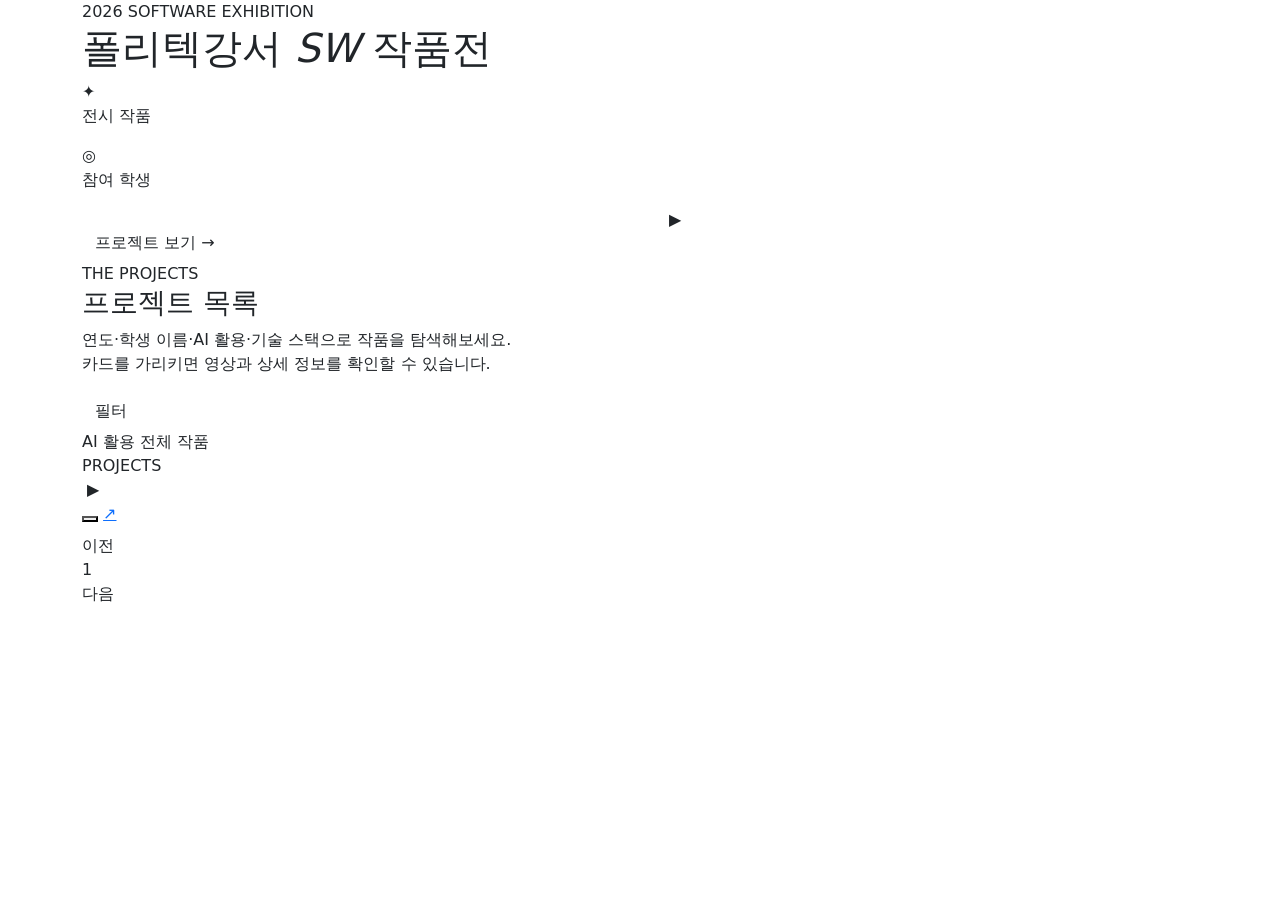
==== commit 9fc4869c: "text edit" ====
--- a/src/main/resources/templates/index.html
+++ b/src/main/resources/templates/index.html
@@ -1,97 +1,283 @@
-<!DOCTYPE html>
-<html xmlns:th="http://www.thymeleaf.org"
+<!doctype html>
+<html lang="ko"
+      xmlns:th="http://www.thymeleaf.org"
       xmlns:sec="http://www.thymeleaf.org/extras/spring-security"
-      lang="ko">
-<head>
+      data-render-mode="static"
+      th:attr="data-render-mode='server'">
+  <head>
     <meta charset="UTF-8">
-    <title>SW 작품전</title>
+    <meta name="viewport" content="width=device-width, initial-scale=1.0">
+    <title>SW 작품전 2026 — 폴리텍강서</title>
+    <meta name="description" content="학생들의 아이디어가 실제 서비스가 되는 순간">
+    <meta property="og:title" content="SW 작품전 2026 — 폴리텍강서">
+    <meta property="og:description" content="아이디어에서 임팩트까지, 새로운 가능성을 만나보세요.">
+    <meta property="og:image" content="/images/og.png">
+    <meta name="twitter:card" content="summary_large_image">
     <link href="https://cdn.jsdelivr.net/npm/bootstrap@5.3.3/dist/css/bootstrap.min.css" rel="stylesheet">
-    <script src="https://cdn.jsdelivr.net/npm/bootstrap@5.3.3/dist/js/bootstrap.bundle.min.js"></script>
-</head>
-<body>
-
-<nav class="navbar navbar-dark bg-dark px-3 mb-4 d-flex justify-content-between">
-    <span class="navbar-brand mb-0 h1">SW 작품전</span>
-    <a sec:authorize="isAuthenticated()" th:href="@{/admin/dashboard}" class="btn btn-outline-light btn-sm">관리자 대시보드</a>
-    <a sec:authorize="isAnonymous()" th:href="@{/admin/login}" class="btn btn-outline-light btn-sm">관리자 로그인</a>
-</nav>
-
-
-<div class="container">
-
-    <form method="get" class="mb-4">
-        <div class="row g-2 align-items-end mb-2">
-            <div class="col-auto">
-                <label class="form-label">연도</label>
-                <select name="year" class="form-select">
-                    <option value="">전체</option>
-                    <option value="2026" th:selected="${selectedYear} == 2026">2026</option>
-                    <option value="2025" th:selected="${selectedYear} == 2025">2025</option>
-                </select>
-            </div>
-            <div class="col-auto">
-                <label class="form-label">학생 이름</label>
-                <input type="text" name="studentName" class="form-control" th:value="${selectedStudentName}" placeholder="이름 검색">
-            </div>
-<!--            <div class="col-auto form-check mb-2">-->
-<!--                <input type="checkbox" name="usesAi" value="true" class="form-check-input" th:checked="${selectedUsesAi}">-->
-<!--                <label class="form-check-label">AI 사용 프로젝트만</label>-->
-<!--            </div>-->
-            <div class="col-auto">
-                <button type="submit" class="btn btn-dark">검색</button>
-            </div>
-            <div class="col-auto">
-                <button type="button" class="btn btn-outline-secondary" data-bs-toggle="collapse" data-bs-target="#advancedSearch">
-                    상세검색
-                </button>
-            </div>
-        </div>
-
-        <div class="collapse" id="advancedSearch">
-            <div class="card card-body">
-                <div class="row mb-2" th:each="entry : ${technologiesByCategory}">
-                    <div class="col-2 fw-bold" th:text="${entry.key}">카테고리</div>
-                    <div class="col-10">
-                        <div class="form-check form-check-inline" th:each="opt : ${entry.value}">
-                            <input class="form-check-input" type="checkbox" name="technologyIds"
-                                   th:value="${opt.id}" th:id="'tech-' + ${opt.id}"
-                                   th:checked="${selectedTechnologyIds != null and #lists.contains(selectedTechnologyIds, opt.id)}">
-                            <label class="form-check-label" th:for="'tech-' + ${opt.id}" th:text="${opt.name}"></label>
-                        </div>
-                    </div>
-                </div>
-            </div>
-        </div>
-    </form>
-
-    <div class="row g-4">
-        <div class="col-md-4" th:each="project : ${projectPage.content}">
-            <div class="card h-100">
-                <img th:src="${project.thumbnailUrl}" class="card-img-top" alt="thumbnail">
-                <div class="card-body">
-                    <span th:if="${project.usesAi}" class="badge bg-info mb-2">AI</span>
-                    <h5 class="card-title" th:text="${project.title}">제목</h5>
-                    <p class="text-muted mb-2" th:text="${#strings.listJoin(project.studentNames, ', ')}">학생</p>
-                    <div class="mb-2">
-                        <span th:each="tech : ${project.technologyNames}" class="badge bg-secondary me-1" th:text="${tech}">tech</span>
-                    </div>
-                    <a th:href="@{'/project/' + ${project.id}}" class="btn btn-dark btn-sm">자세히 보기</a>
-                </div>
-            </div>
-        </div>
-    </div>
-
-    <nav th:if="${projectPage.totalPages > 1}" class="mt-4">
-        <ul class="pagination justify-content-center">
-            <li class="page-item" th:each="i : ${#numbers.sequence(0, projectPage.totalPages - 1)}"
-                th:classappend="${i == projectPage.number} ? 'active'">
-                <a class="page-link"
-                   th:href="@{/(page=${i}, year=${selectedYear}, studentName=${selectedStudentName}, usesAi=${selectedUsesAi}, technologyIds=${selectedTechnologyIds})}"
-                   th:text="${i + 1}">1</a>
-            </li>
-        </ul>
-    </nav>
-</div>
-
-</body>
-</html>+    <link rel="stylesheet" href="/css/common.css">
+    <link rel="stylesheet" href="/css/list.css">
+    <script src="https://cdn.jsdelivr.net/npm/bootstrap@5.3.3/dist/js/bootstrap.bundle.min.js" defer></script>
+    <script src="/js/common.js" defer></script>
+    <script src="/js/list.js" defer></script>
+  </head>
+  <body data-page="list" id="top">
+    <div data-site-header
+         data-admin-authenticated="false"
+         th:attr="data-admin-authenticated=${#authorization.expression('isAuthenticated()')}"></div>
+
+    <main>
+      <section class="exhibition-overview" aria-labelledby="exhibitionOverviewTitle">
+        <div class="container exhibition-overview-inner">
+          <div class="overview-title">
+            <span class="section-kicker">2026 SOFTWARE EXHIBITION</span>
+            <h1 id="exhibitionOverviewTitle">폴리텍강서 <em>SW</em> 작품전</h1>
+          </div>
+          <div class="overview-stats" aria-label="작품전 현황">
+            <article>
+              <span class="stat-icon" aria-hidden="true">✦</span>
+              <strong data-exhibition-project-count th:text="${#numbers.formatInteger(#lists.size(registeredProjects), 2)}"></strong>
+              <p>전시 작품</p>
+            </article>
+            <article>
+              <span class="stat-icon" aria-hidden="true">◎</span>
+              <strong data-exhibition-participant-count th:text="${#numbers.formatInteger(#lists.size(registeredStudents), 2)}"></strong>
+              <p>참여 학생</p>
+            </article>
+          </div>
+        </div>
+      </section>
+
+      <section class="hero" id="home" aria-label="작품전 주요 소식">
+        <div class="hero-glow hero-glow-one"></div>
+        <div class="hero-glow hero-glow-two"></div>
+
+        <div id="exhibitionCarousel" class="carousel slide">
+          <div class="carousel-indicators" aria-label="프로젝트 슬라이드 선택">
+            <button type="button"
+                    class="active"
+                    data-bs-target="#exhibitionCarousel"
+                    data-bs-slide-to="0"
+                    aria-current="true"
+                    aria-label="첫 번째 프로젝트"
+                    th:each="project, status : ${registeredProjects}"
+                    th:class="${status.first} ? 'active' : ''"
+                    th:attr="data-bs-slide-to=${status.index},aria-current=${status.first} ? 'true' : null,aria-label=${project.title + ' 프로젝트'}"></button>
+          </div>
+
+          <div class="carousel-inner" aria-live="polite">
+            <article class="carousel-item active"
+                     data-project-slide
+                     th:each="project, status : ${registeredProjects}"
+                     th:class="${status.first} ? 'carousel-item active' : 'carousel-item'">
+              <div class="container">
+                <div class="row g-5 hero-grid">
+                  <div class="hero-copy col-12 col-md-6">
+                    <span class="eyebrow"><i></i><span th:text="${project.usesAi} ? 'PROJECT · AI' : 'PROJECT · WEB'"></span></span>
+                    <p class="slide-number" th:text="${'PROJECT ' + project.id + ' · ' + project.year}"></p>
+                    <h2 th:text="${project.title}"></h2>
+                    <p th:text="${#strings.listJoin(project.studentNames, ', ') + ' 학생 작품'}"></p>
+                    <p class="featured-team" th:text="${#strings.listJoin(project.technologyNames, ' · ')}"></p>
+                    <div class="hero-buttons">
+                      <a class="btn button button-primary" th:href="@{'/project/' + ${project.id}}">프로젝트 보기 <span aria-hidden="true">→</span></a>
+                      <!-- <a class="btn button button-secondary" href="#portfolio">전체 작품</a> -->
+                    </div>
+                  </div>
+                  <div class="featured-slide-art col-12 col-md-6">
+                    <div class="floating-chip chip-one" th:text="${project.usesAi} ? 'AI · 웹' : '웹'"></div>
+                    <div class="floating-chip chip-two" th:text="${project.year}"></div>
+                    <div class="artwork video-thumbnail-artwork">
+                      <img th:src="${project.thumbnailUrl}"
+                           th:alt="${project.title + ' 소개 영상 썸네일'}">
+                      <span class="thumbnail-play" aria-hidden="true">▶</span>
+                    </div>
+                  </div>
+                </div>
+              </div>
+            </article>
+          </div>
+
+          <button class="carousel-control carousel-control-prev" type="button" data-carousel-control data-bs-target="#exhibitionCarousel" data-bs-slide="prev" aria-label="이전 프로젝트">
+            <span class="carousel-arrow" aria-hidden="true">←</span>
+          </button>
+          <button class="carousel-control carousel-control-next" type="button" data-carousel-control data-bs-target="#exhibitionCarousel" data-bs-slide="next" aria-label="다음 프로젝트">
+            <span class="carousel-arrow" aria-hidden="true">→</span>
+          </button>
+        </div>
+      </section>
+
+      <section class="portfolio-section" id="portfolio">
+        <div class="container">
+          <div class="section-heading reveal">
+            <span class="section-kicker">THE PROJECTS</span>
+            <div>
+              <h3>프로젝트 목록</h3>
+              <p>연도·학생 이름·AI 활용·기술 스택으로 작품을 탐색해보세요.<br>카드를 가리키면 영상과 상세 정보를 확인할 수 있습니다.</p>
+            </div>
+          </div>
+
+          <div class="filter-panel reveal">
+            <div class="filter-controls">
+              <button class="btn filter-trigger" type="button" data-bs-toggle="modal" data-bs-target="#projectFilterModal">
+                <span class="filter-search-icon" aria-hidden="true"></span>
+                <span>필터</span>
+              </button>
+              <div class="filter-divider" aria-hidden="true"></div>
+              <div class="active-filter-pills" data-active-filters aria-label="현재 적용된 필터" aria-live="polite">
+                <span class="active-filter-pill" data-server-only th:if="${selectedYear != null}" th:text="${selectedYear}"></span>
+                <span class="active-filter-pill" data-server-only th:if="${selectedStudentName != null and !selectedStudentName.isBlank()}" th:text="${'학생: ' + selectedStudentName}"></span>
+                <span class="active-filter-pill" data-server-only th:if="${selectedUsesAi != null and selectedUsesAi}">AI 활용</span>
+                <th:block th:each="entry : ${technologiesByCategory}" data-server-only>
+                  <span class="active-filter-pill"
+                        th:each="technology : ${entry.value}"
+                        th:if="${selectedTechnologyIds != null and #lists.contains(selectedTechnologyIds, technology.id)}"
+                        th:text="${technology.name}"></span>
+                </th:block>
+                <span class="active-filter-pill"
+                      data-server-only
+                      th:if="${selectedYear == null and (selectedStudentName == null or selectedStudentName.isBlank()) and (selectedUsesAi == null or !selectedUsesAi) and (selectedTechnologyIds == null or selectedTechnologyIds.isEmpty())}">전체 작품</span>
+              </div>
+            </div>
+            <span class="result-count"><strong data-result-count th:text="${projectPage.totalElements}"></strong> PROJECTS</span>
+          </div>
+
+          <div class="row g-4 projects-grid" data-project-grid aria-live="polite">
+            <div class="col-12 col-md-6 col-lg-4 project-column"
+                 data-project-column
+                 th:each="project : ${projectPage.content}"
+                 th:attr="data-project-year=${project.year},data-project-ai=${project.usesAi},data-project-students=${#strings.listJoin(project.studentNames, '|')},data-project-technologies=${#strings.listJoin(project.technologyNames, '|')}">
+              <article class="project-card reveal h-100">
+                <div class="image-wrapper">
+                  <div class="artwork video-thumbnail-artwork">
+                    <img th:src="${project.thumbnailUrl}"
+                         th:alt="${project.title + ' 소개 영상 썸네일'}"
+                         loading="lazy">
+                    <span class="thumbnail-play" aria-hidden="true">▶</span>
+                  </div>
+                  <span class="category-badge" th:text="${project.usesAi} ? 'AI · 웹' : '웹'"></span>
+                  <div class="hover-overlay">
+                    <button class="action-btn"
+                            type="button"
+                            data-video-preview
+                            th:attr="data-video-url=${project.youtubeUrl},data-video-title=${project.title},data-video-team=${#strings.listJoin(project.studentNames, ', ')},data-detail-href=@{'/project/' + ${project.id}}"
+                            th:aria-label="${project.title + ' 소개 영상 보기'}"
+                            aria-label="프로젝트 소개 영상 보기">
+                      <span class="action-icon action-icon-search" aria-hidden="true"></span>
+                    </button>
+                    <a class="action-btn" th:href="@{'/project/' + ${project.id}}" th:aria-label="${project.title + ' 상세 페이지로 이동'}" aria-label="프로젝트 상세 페이지로 이동">
+                      <span class="action-icon" aria-hidden="true">↗</span>
+                    </a>
+                  </div>
+                </div>
+                <div class="project-info">
+                  <h3><a th:href="@{'/project/' + ${project.id}}" th:text="${project.title}"></a></h3>
+                  <span class="project-team" th:text="${#strings.listJoin(project.studentNames, ', ')}"></span>
+                  <!-- <p>참여 학생과 주요 기술을 바탕으로 완성된 SW 작품입니다.</p> -->
+                  <div class="project-meta">
+                    <div class="tech-tags" aria-label="주요 기술">
+                      <span th:each="technology, status : ${project.technologyNames}" th:if="${status.index < 3}" th:text="${technology}"></span>
+                    </div>
+                    <span class="project-year" th:text="${project.year}"></span>
+                  </div>
+                </div>
+              </article>
+            </div>
+
+          </div>
+
+          <div class="empty-state" data-empty-state th:hidden="${!projectPage.empty}" hidden role="status">
+            <strong>조건에 맞는 작품이 없습니다.</strong>
+            <p>다른 연도, 학생 이름 또는 기술을 선택해 주세요.</p>
+          </div>
+
+          <nav class="project-pagination"
+               aria-label="프로젝트 페이지"
+               data-server-only
+               th:if="${projectPage.totalPages > 1}">
+            <a class="page-link"
+               th:if="${projectPage.hasPrevious()}"
+               th:href="@{/(page=${projectPage.number - 1},year=${selectedYear},studentName=${selectedStudentName},usesAi=${selectedUsesAi},technologyIds=${selectedTechnologyIds})}">이전</a>
+            <a class="page-link"
+               th:each="pageIndex : ${#numbers.sequence(0, projectPage.totalPages - 1)}"
+               th:classappend="${pageIndex == projectPage.number} ? 'active' : ''"
+               th:href="@{/(page=${pageIndex},year=${selectedYear},studentName=${selectedStudentName},usesAi=${selectedUsesAi},technologyIds=${selectedTechnologyIds})}"
+               th:text="${pageIndex + 1}">1</a>
+            <a class="page-link"
+               th:if="${projectPage.hasNext()}"
+               th:href="@{/(page=${projectPage.number + 1},year=${selectedYear},studentName=${selectedStudentName},usesAi=${selectedUsesAi},technologyIds=${selectedTechnologyIds})}">다음</a>
+          </nav>
+        </div>
+      </section>
+
+      <div class="modal fade project-filter-modal" id="projectFilterModal" tabindex="-1" aria-labelledby="projectFilterModalTitle" aria-hidden="true">
+        <div class="modal-dialog modal-dialog-centered modal-dialog-scrollable">
+          <form class="modal-content" id="projectFilterForm" action="/" method="get" th:action="@{/}">
+            <div class="modal-header">
+              <div>
+                <span class="section-kicker">PROJECT FILTER</span>
+                <h2 class="modal-title" id="projectFilterModalTitle">작품 필터</h2>
+              </div>
+              <button type="button" class="btn-close" data-bs-dismiss="modal" aria-label="필터 닫기"></button>
+            </div>
+            <div class="modal-body">
+              <div class="filter-fieldset">
+                <label for="projectYearFilter">연도</label>
+                <input id="projectYearFilter"
+                       class="form-control filter-number-input"
+                       name="year"
+                       type="number"
+                       min="2000"
+                       max="2100"
+                       placeholder="전체 연도"
+                       th:value="${selectedYear}">
+              </div>
+              <div class="filter-fieldset">
+                <label for="studentNameFilter">학생 이름</label>
+                <div class="developer-search">
+                  <span class="filter-search-icon" aria-hidden="true"></span>
+                  <input id="studentNameFilter"
+                         type="search"
+                         class="form-control"
+                         name="studentName"
+                         placeholder="등록된 학생 이름을 입력하세요"
+                         autocomplete="off"
+                         th:value="${selectedStudentName}">
+                </div>
+              </div>
+              <fieldset class="filter-fieldset">
+                <legend>AI 활용 여부</legend>
+                <label class="technology-filter-tag">
+                  <input type="checkbox" name="usesAi" value="true" th:checked="${selectedUsesAi}">
+                  <span>AI 사용 프로젝트만</span>
+                </label>
+              </fieldset>
+              <fieldset class="filter-fieldset">
+                <legend>상세검색 · 기술</legend>
+                <p class="filter-help">선택한 기술 중 하나 이상을 사용하는 프로젝트가 검색됩니다.</p>
+                <div class="technology-filter-groups">
+                  <div class="technology-filter-group" data-server-only th:each="entry : ${technologiesByCategory}">
+                    <strong data-category-label th:attr="data-category=${entry.key}" th:text="${entry.key}">FRAMEWORK</strong>
+                    <div class="technology-filter-options">
+                      <label class="technology-filter-tag" th:each="technology : ${entry.value}">
+                        <input type="checkbox"
+                               name="technologyIds"
+                               th:value="${technology.id}"
+                               th:checked="${selectedTechnologyIds != null and #lists.contains(selectedTechnologyIds, technology.id)}">
+                        <span th:text="${technology.name}"></span>
+                      </label>
+                    </div>
+                  </div>
+                </div>
+              </fieldset>
+            </div>
+            <div class="modal-footer">
+              <a class="btn filter-reset" href="/#portfolio">선택 해제</a>
+              <button type="submit" class="btn button button-primary filter-apply">완료</button>
+            </div>
+          </form>
+        </div>
+      </div>
+    </main>
+
+    <div data-site-footer></div>
+  </body>
+</html>
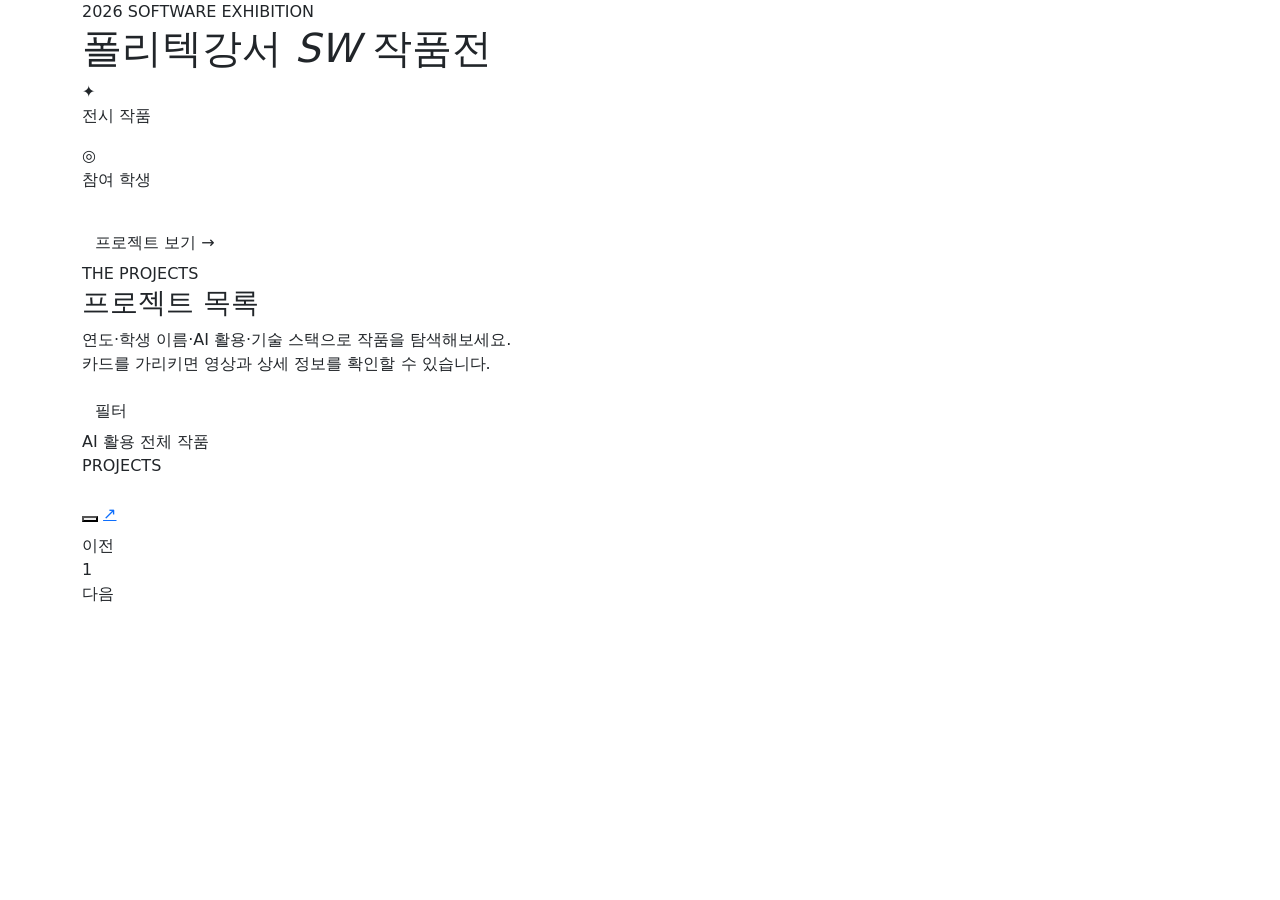
==== commit 38e485a3: "readme, sec" ====
--- a/src/main/resources/templates/index.html
+++ b/src/main/resources/templates/index.html
@@ -88,7 +88,6 @@
                     <div class="artwork video-thumbnail-artwork">
                       <img th:src="${project.thumbnailUrl}"
                            th:alt="${project.title + ' 소개 영상 썸네일'}">
-                      <span class="thumbnail-play" aria-hidden="true">▶</span>
                     </div>
                   </div>
                 </div>
@@ -151,7 +150,6 @@
                     <img th:src="${project.thumbnailUrl}"
                          th:alt="${project.title + ' 소개 영상 썸네일'}"
                          loading="lazy">
-                    <span class="thumbnail-play" aria-hidden="true">▶</span>
                   </div>
                   <span class="category-badge" th:text="${project.usesAi} ? 'AI · 웹' : '웹'"></span>
                   <div class="hover-overlay">
